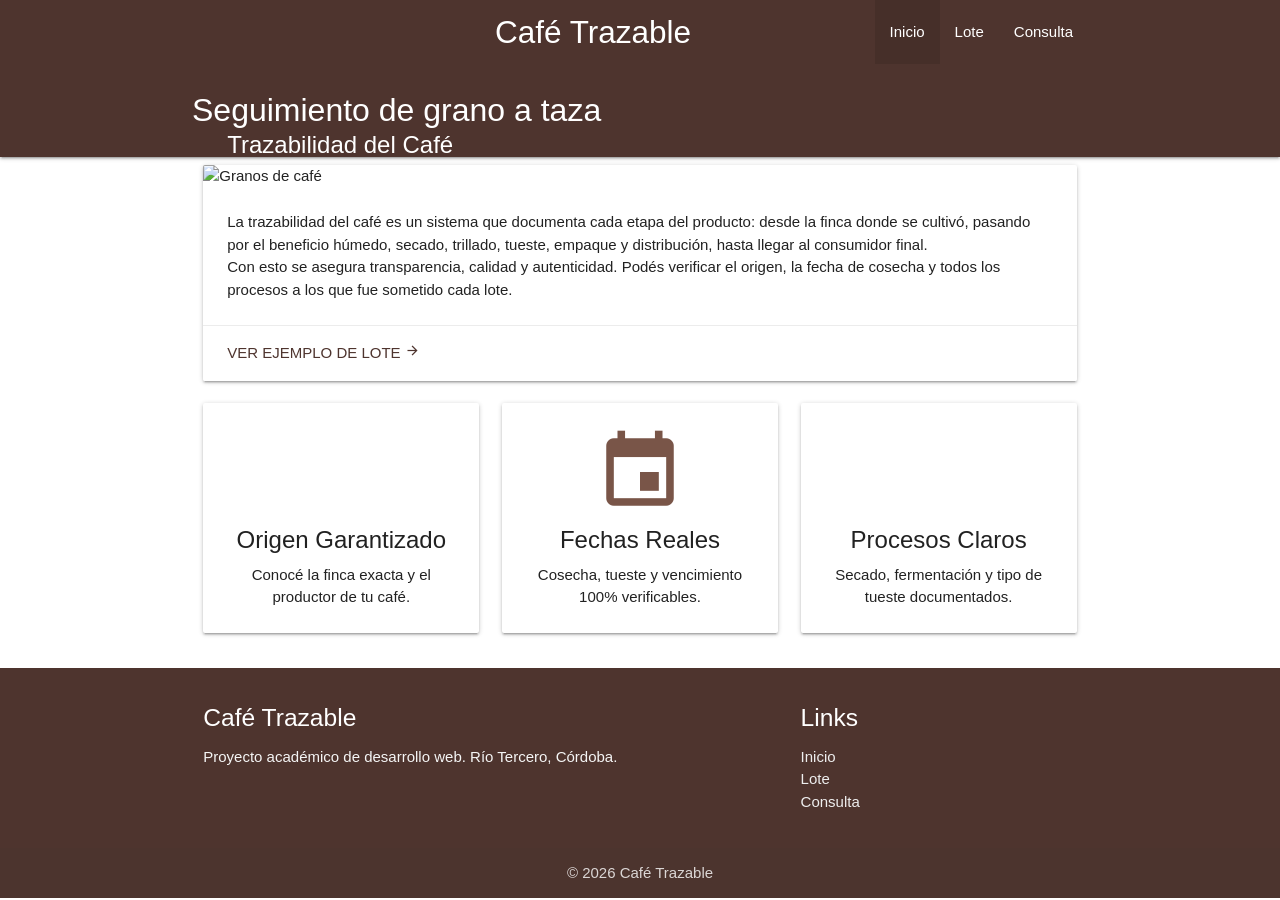
==== index.html @ 9b021949 "Rename Trazabilidad de lote to index.html" ====
<!DOCTYPE html>
<html lang="es">
<head>
  <meta charset="UTF-8">
  <meta name="viewport" content="width=device-width, initial-scale=1.0">
  <title>Inicio | Trazabilidad Café</title>
  
  <link rel="stylesheet" href="https://cdnjs.cloudflare.com/ajax/libs/materialize/1.0.0/css/materialize.min.css">
  <link href="https://fonts.googleapis.com/icon?family=Material+Icons" rel="stylesheet">
  <link rel="stylesheet" href="style.css">
</head>
<body>

  <header>
    <nav class="nav-extended brown darken-3">
      <div class="nav-wrapper container">
        <a href="index.html" class="brand-logo"><i class="material-icons">coffee_maker</i> Café Trazable</a>
        <a href="#" data-target="mobile-nav" class="sidenav-trigger"><i class="material-icons">menu</i></a>
        <ul id="nav-mobile" class="right hide-on-med-and-down">
          <li class="active"><a href="index.html">Inicio</a></li>
          <li><a href="lote.html">Lote</a></li>
          <li><a href="consulta.html">Consulta</a></li>
        </ul>
      </div>
      <div class="nav-content container">
        <span class="nav-title">Seguimiento de grano a taza</span>
      </div>
    </nav>

    <ul class="sidenav" id="mobile-nav">
      <li><div class="user-view brown darken-3 white-text" style="padding: 2rem 1rem;">
        <span class="name">Trazabilidad</span>
        <span class="email">Café de Origen</span>
      </div></li>
      <li class="active"><a href="index.html"><i class="material-icons">home</i>Inicio</a></li>
      <li><a href="lote.html"><i class="material-icons">inventory_2</i>Lote</a></li>
      <li><a href="consulta.html"><i class="material-icons">search</i>Consulta</a></li>
    </ul>
  </header>

  <main class="container">
    <section class="row">
      <div class="col s12">
        <div class="card hoverable">
          <div class="card-image">
            <img src="https://images.unsplash.com/photo-1495474472287-4d71bcdd2085?w=1200" alt="Granos de café">
            <span class="card-title">Trazabilidad del Café</span>
          </div>
          <div class="card-content">
            <p>
              La trazabilidad del café es un sistema que documenta cada etapa del producto: desde la finca donde se cultivó, 
              pasando por el beneficio húmedo, secado, trillado, tueste, empaque y distribución, hasta llegar al consumidor final.
            </p>
            <p>
              Con esto se asegura <strong>transparencia, calidad y autenticidad</strong>. Podés verificar el origen, la fecha de cosecha 
              y todos los procesos a los que fue sometido cada lote.
            </p>
          </div>
          <div class="card-action">
            <a href="lote.html" class="brown-text text-darken-3">Ver ejemplo de lote <i class="material-icons tiny">arrow_forward</i></a>
          </div>
        </div>
      </div>


      <div class="col s12 m4">
        <div class="card center-align">
          <div class="card-content">
            <i class="large material-icons brown-text">verified</i>
            <span class="card-title">Origen Garantizado</span>
            <p>Conocé la finca exacta y el productor de tu café.</p>
          </div>
        </div>
      </div>
      <div class="col s12 m4">
        <div class="card center-align">
          <div class="card-content">
            <i class="large material-icons brown-text">event</i>
            <span class="card-title">Fechas Reales</span>
            <p>Cosecha, tueste y vencimiento 100% verificables.</p>
          </div>
        </div>
      </div>
      <div class="col s12 m4">
        <div class="card center-align">
          <div class="card-content">
            <i class="large material-icons brown-text">eco</i>
            <span class="card-title">Procesos Claros</span>
            <p>Secado, fermentación y tipo de tueste documentados.</p>
          </div>
        </div>
      </div>
    </section>
  </main>

  <footer class="page-footer brown darken-3">
    <div class="container">
      <div class="row">
        <div class="col l6 s12">
          <h5 class="white-text">Café Trazable</h5>
          <p class="grey-text text-lighten-4">Proyecto académico de desarrollo web. Río Tercero, Córdoba.</p>
        </div>
        <div class="col l4 offset-l2 s12">
          <h5 class="white-text">Links</h5>
          <ul>
            <li><a class="grey-text text-lighten-3" href="index.html">Inicio</a></li>
            <li><a class="grey-text text-lighten-3" href="lote.html">Lote</a></li>
            <li><a class="grey-text text-lighten-3" href="consulta.html">Consulta</a></li>
          </ul>
        </div>
      </div>
    </div>
    <div class="footer-copyright">
      <div class="container center-align">
        © 2026 Café Trazable
      </div>
    </div>
  </footer>

  <script src="https://cdnjs.cloudflare.com/ajax/libs/materialize/1.0.0/js/materialize.min.js"></script>
 
</body>
</html>
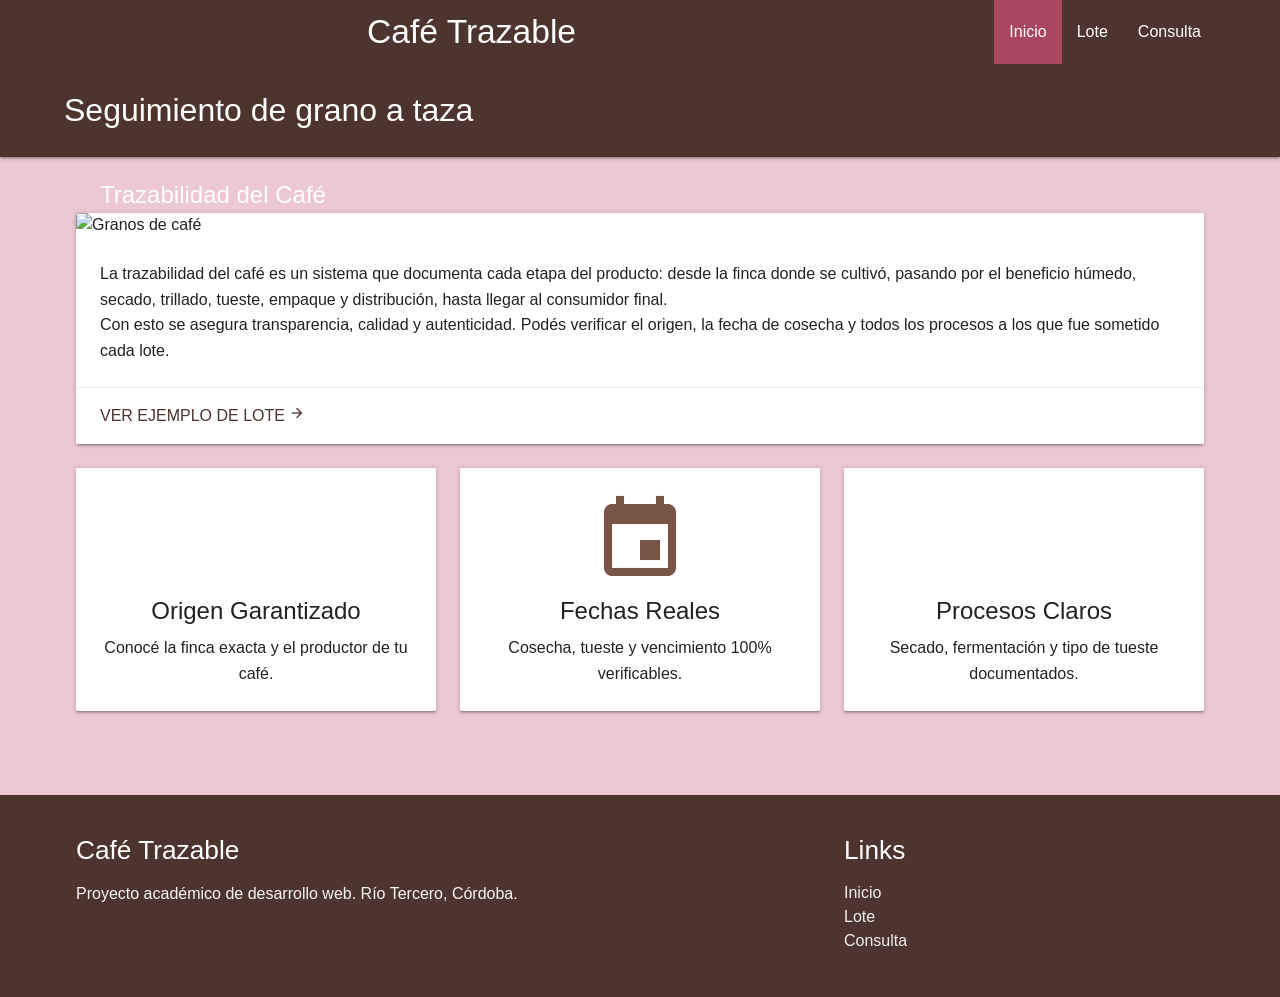
==== commit 44240573: "Remove footer copyright section Removed copyright footer for Café Trazable." ====
--- a/index.html
+++ b/index.html
@@ -110,9 +110,6 @@
         </div>
       </div>
     </div>
-    <div class="footer-copyright">
-      <div class="container center-align">
-        © 2026 Café Trazable
       </div>
     </div>
   </footer>
--- a/style.css
+++ b/style.css
@@ -0,0 +1,52 @@
+*, *::before, *::after {
+  box-sizing: border-box;
+}
+html {
+  font-size: 16px; 
+}
+
+body {
+  display: flex;
+  flex-direction: column;
+  min-height: 100vh;
+  background-color: #ecc8d3; 
+}
+
+main {
+  flex: 1 0 auto; 
+  padding: 3rem 0; 
+}
+nav.nav-extended {
+  position: sticky;
+  top: 0;
+  z-index: 1000;
+}
+
+card-title {
+  font-size: 1.5rem;
+  font-weight: 500;
+}
+
+p {
+  font-size: 1rem;
+  line-height: 1.6rem;
+}
+
+footer.page-footer {
+  padding-top: 1.5rem;
+  padding-bottom: 0.5rem;
+}
+
+.tabla-responsive-wrap {
+  width: 100%;
+  overflow-x: auto;
+}
+.container {
+  width: 90%;
+  max-width: 75rem; /* 1200px */
+}
+
+nav ul li.active a {
+  background-color: rgba(255, 91, 146, 0.541)
+}
+
